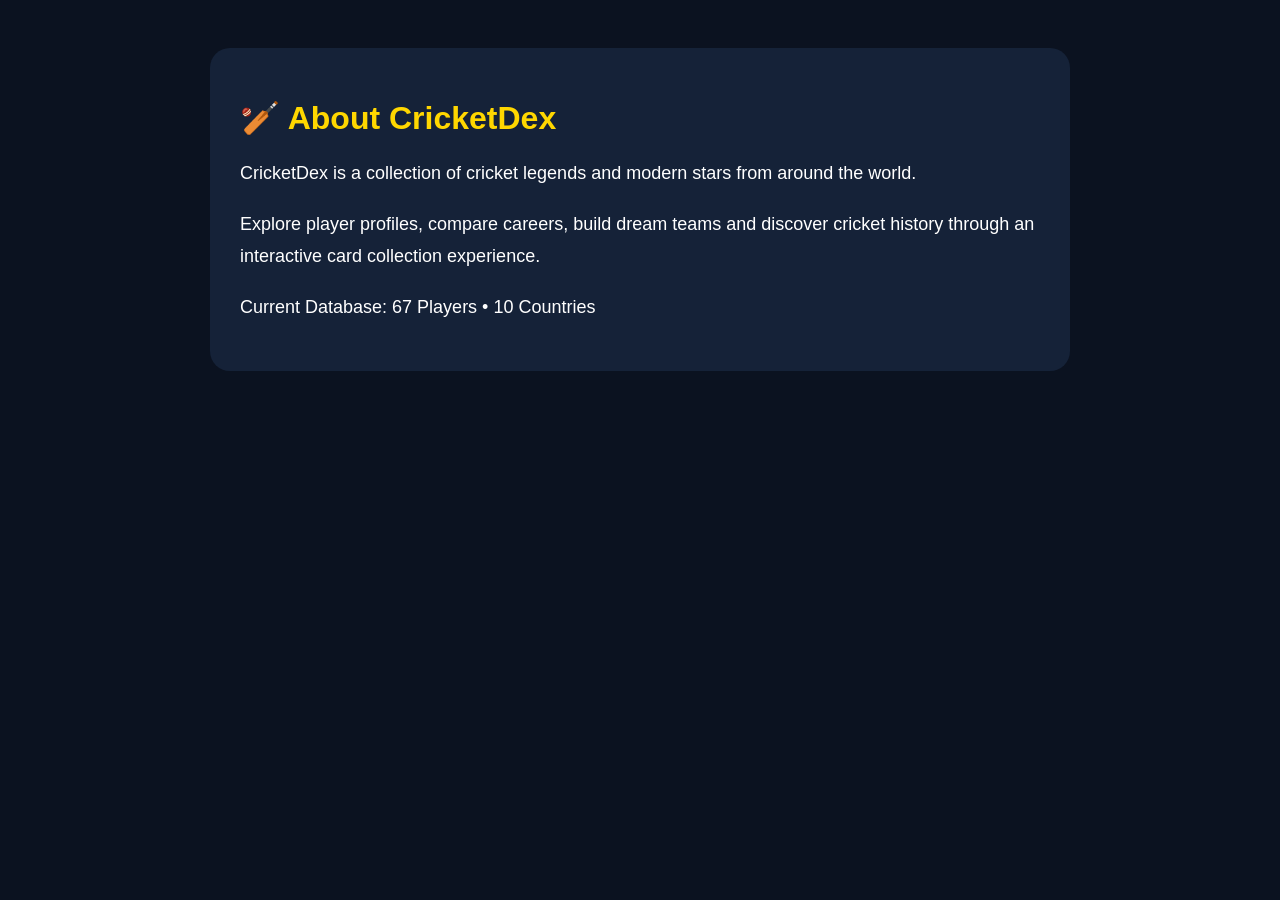
==== about.html @ 284a61a2 "Add files via upload" ====
<!DOCTYPE html>
<html>
<head>
<title>About CricketDex</title>

<style>
body{
    background:#0b1220;
    color:white;
    font-family:Arial,sans-serif;
    padding:40px;
}

.container{
    max-width:800px;
    margin:auto;
    background:#152238;
    padding:30px;
    border-radius:20px;
}

h1{
    color:#FFD700;
    margin-bottom:20px;
}

p{
    line-height:1.8;
    font-size:18px;
}
</style>

</head>

<body>

<div class="container">

<h1>🏏 About CricketDex</h1>

<p>
CricketDex is a collection of cricket legends and modern stars from around the world.
</p>

<p>
Explore player profiles, compare careers, build dream teams and discover cricket history through an interactive card collection experience.
</p>

<p>
Current Database: 67 Players • 10 Countries
</p>

</div>

</body>
</html>
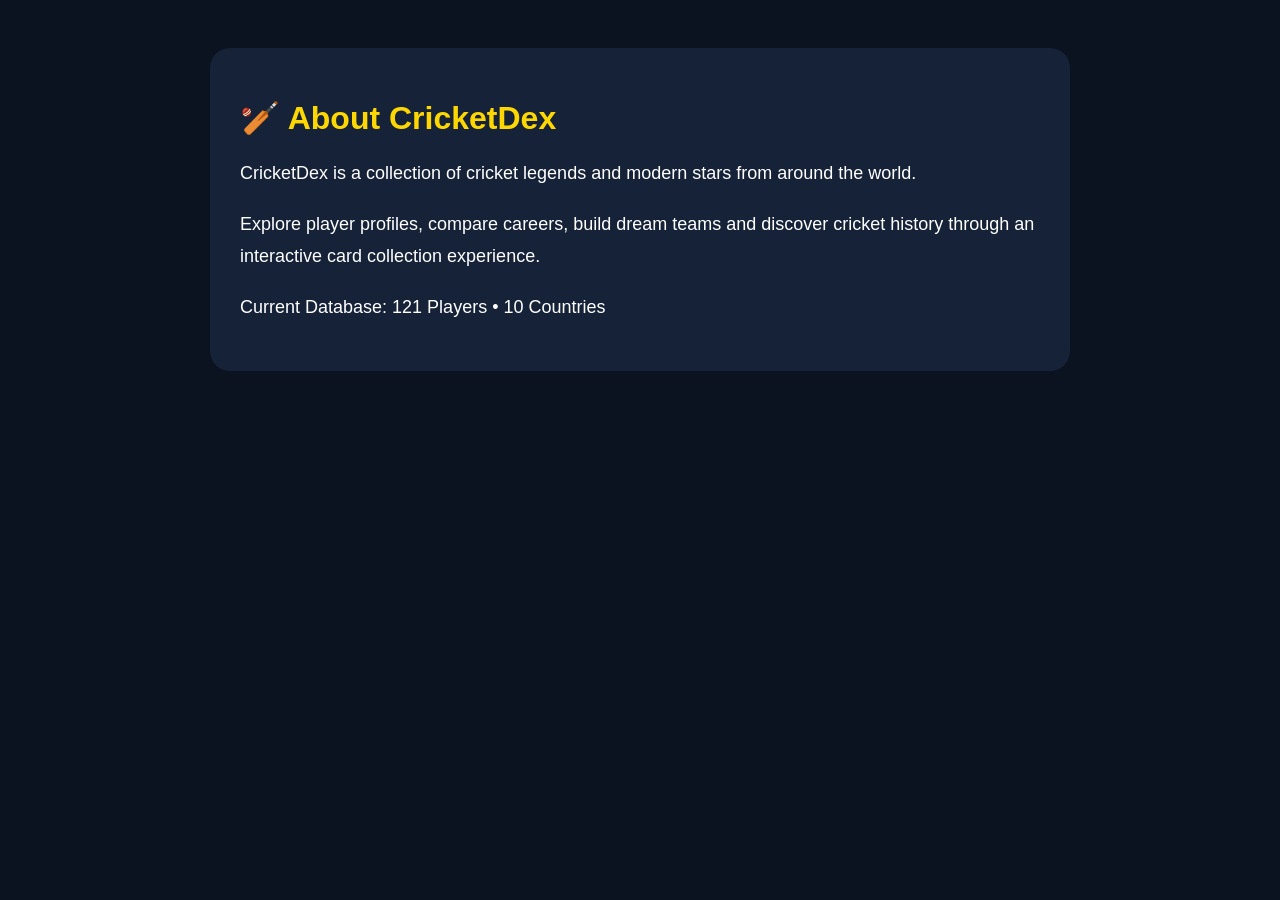
==== commit 2f3d7426: "Update about.html" ====
--- a/about.html
+++ b/about.html
@@ -30,6 +30,9 @@
 }
 </style>
 
+
+<script async src="https://pagead2.googlesyndication.com/pagead/js/adsbygoogle.js?client=ca-pub-1387397726488435"
+     crossorigin="anonymous"></script>
 </head>
 
 <body>
@@ -47,10 +50,10 @@
 </p>
 
 <p>
-Current Database: 67 Players • 10 Countries
+Current Database: 121 Players • 10 Countries
 </p>
 
 </div>
 
 </body>
-</html>+</html>
